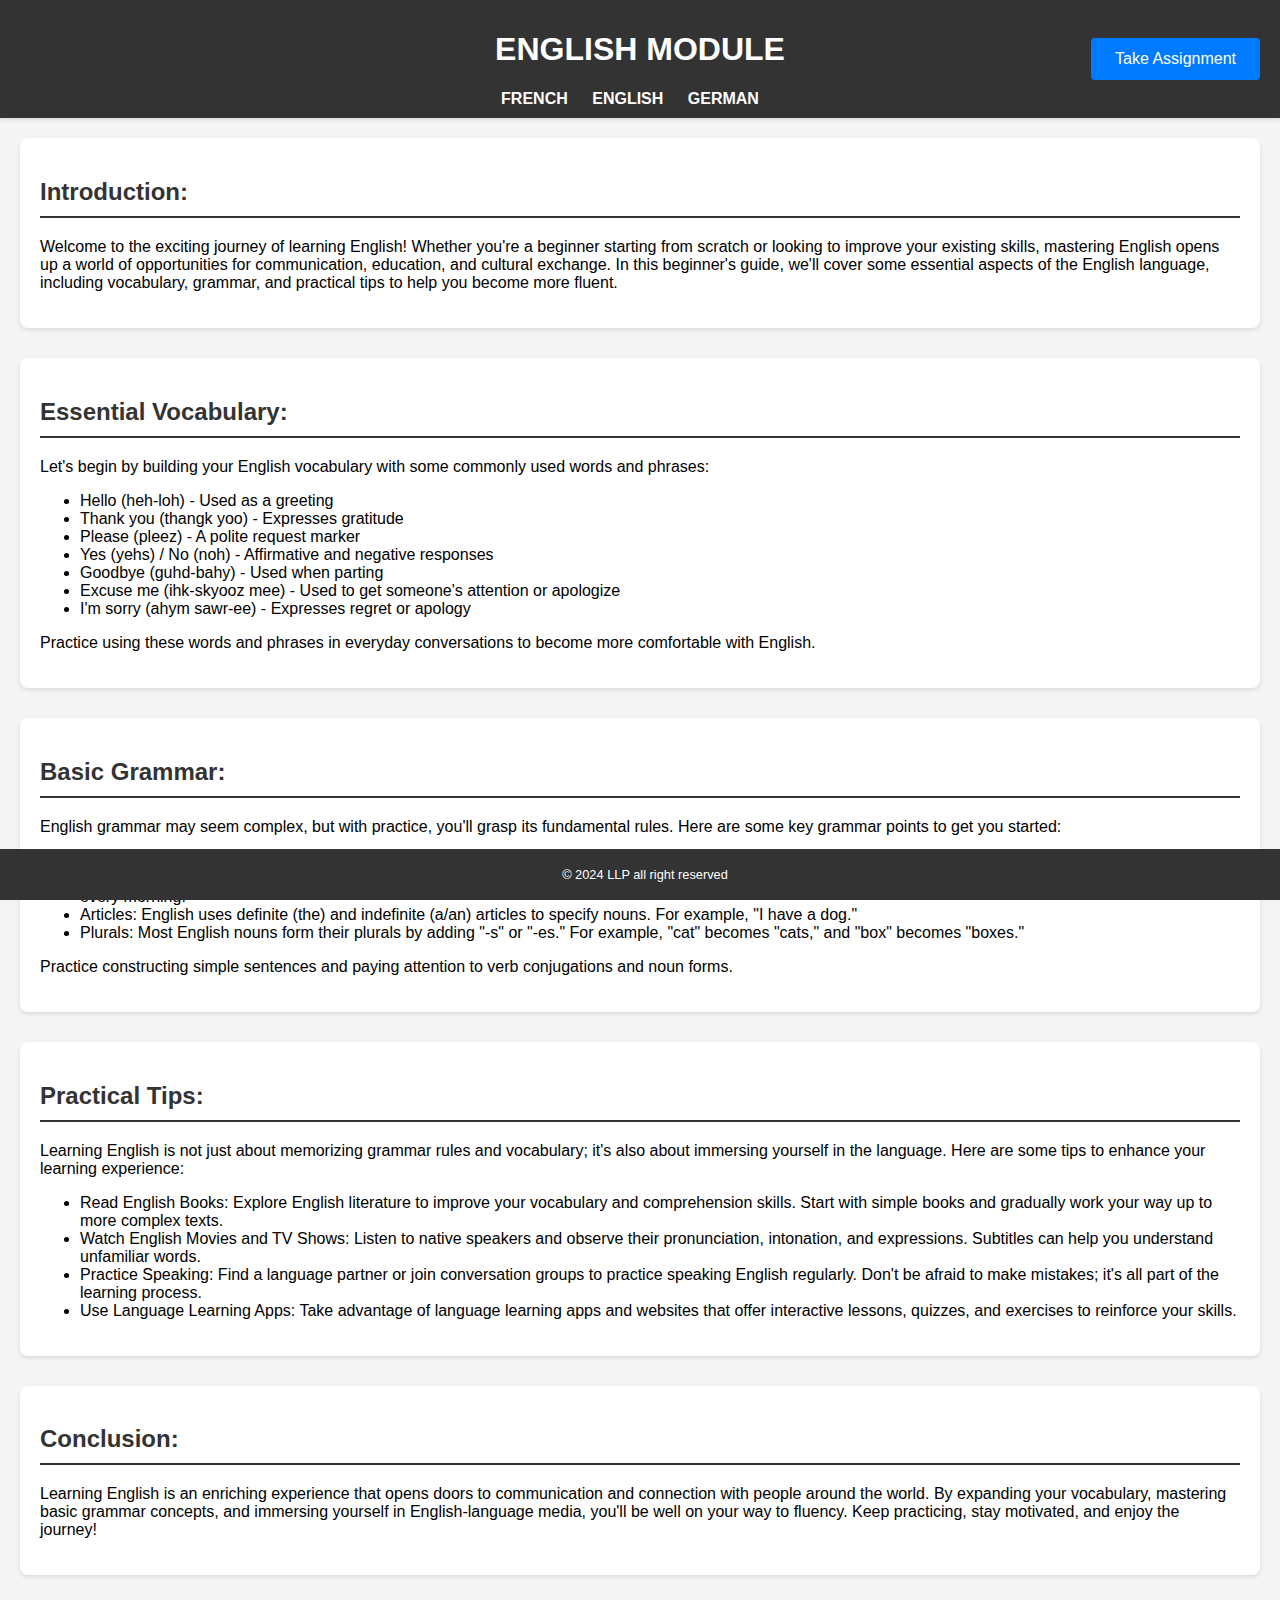
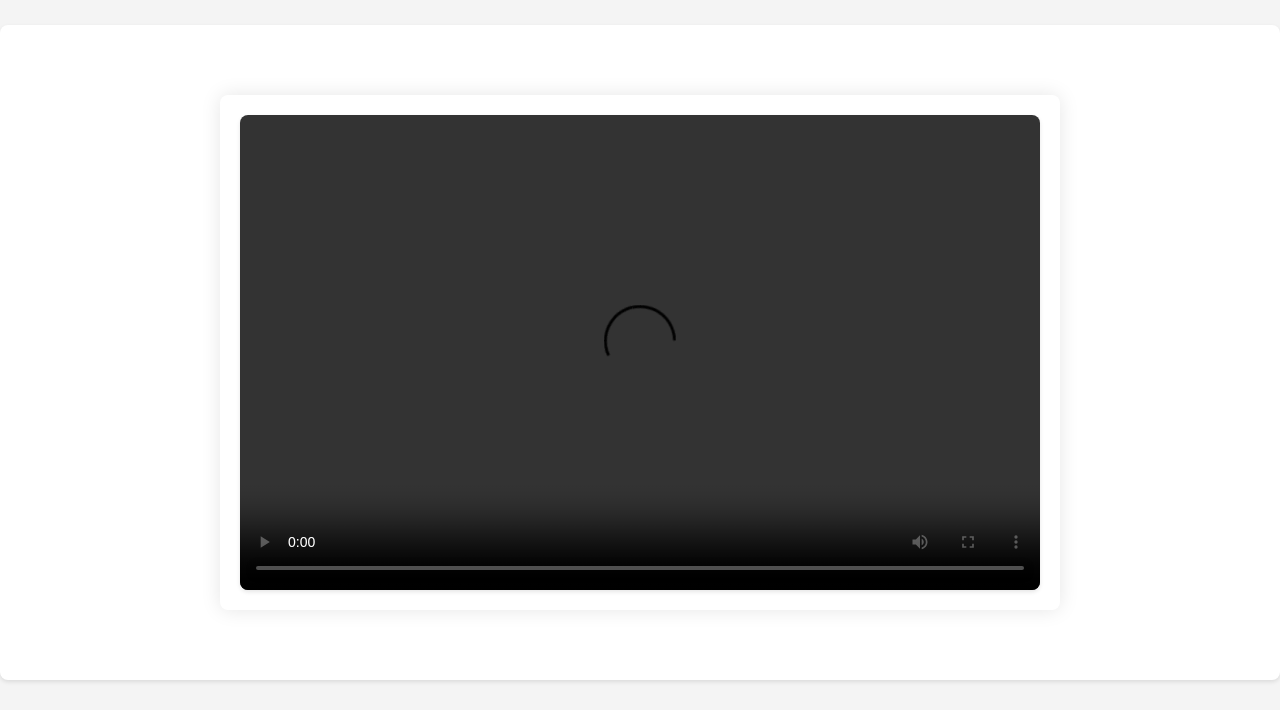
==== css.html @ 0dfb3b90 "Add files via upload" ====
<!DOCTYPE html>
<html lang="en">
<head>
    <meta charset="UTF-8">
    <meta name="viewport" content="width=device-width, initial-scale=1.0">
    <title>Learn ENGLISH</title>
    <link rel="icon" type="image/x-icon" href="LOGO.JPG">
    <link rel="stylesheet" href="styles.css">
    <style>
        
        header {
            position: relative;
        }

        #assignment-button {
            position: absolute;
            top: 50%;
            transform: translateY(-50%);
            right: 20px;
        }

        
        header a {
            text-decoration: none; 
            color: inherit; 
            cursor: pointer; 
        }
    </style>

</head>
<body>
    <header>
        <h1>ENGLISH MODULE</h1>
        <nav>
            <ul>    
                <li><a href="html.html">FRENCH</a></li>
                <li><a href="css.html">ENGLISH</a></li>
                <li><a href="python.html">GERMAN</a></li>
            </ul>
        </nav>
        <button id="assignment-button">Take Assignment</button> 
    </header>

    <main>
        <section>
            <h2>Introduction:</h2>
            <p>Welcome to the exciting journey of learning English! Whether you're a beginner starting from scratch or looking to improve your existing skills, mastering English opens up a world of opportunities for communication, education, and cultural exchange. In this beginner's guide, we'll cover some essential aspects of the English language, including vocabulary, grammar, and practical tips to help you become more fluent.</p>
        </section>

        <section>
            <h2>Essential Vocabulary:</h2>
            <p>Let's begin by building your English vocabulary with some commonly used words and phrases:</p>
            <ul>
                <li>Hello (heh-loh) - Used as a greeting</li>
                <li>Thank you (thangk yoo) - Expresses gratitude</li>
                <li>Please (pleez) - A polite request marker</li>
                <li>Yes (yehs) / No (noh) - Affirmative and negative responses</li>
                <li>Goodbye (guhd-bahy) - Used when parting</li>
                <li>Excuse me (ihk-skyooz mee) - Used to get someone's attention or apologize</li>
                <li>I'm sorry (ahym sawr-ee) - Expresses regret or apology</li>
            </ul>
            <p>Practice using these words and phrases in everyday conversations to become more comfortable with English.</p>
        </section>

        <section>
            <h2>Basic Grammar:</h2>
            <p>English grammar may seem complex, but with practice, you'll grasp its fundamental rules. Here are some key grammar points to get you started:</p>
            <ul>
                <li>Sentence Structure: English sentences typically follow a subject-verb-object order. For example, "I (subject) love (verb) learning English (object)."</li>
                <li>Verb Tenses: English verbs change to indicate the time of action. Common tenses include present, past, and future. For example, "I eat (present tense) breakfast every morning."</li>
                <li>Articles: English uses definite (the) and indefinite (a/an) articles to specify nouns. For example, "I have a dog."</li>
                <li>Plurals: Most English nouns form their plurals by adding "-s" or "-es." For example, "cat" becomes "cats," and "box" becomes "boxes."</li>
            </ul>
            <p>Practice constructing simple sentences and paying attention to verb conjugations and noun forms.</p>
        </section>

        <section>
            <h2>Practical Tips:</h2>
            <p>Learning English is not just about memorizing grammar rules and vocabulary; it's also about immersing yourself in the language. Here are some tips to enhance your learning experience:</p>
            <ul>
                <li>Read English Books: Explore English literature to improve your vocabulary and comprehension skills. Start with simple books and gradually work your way up to more complex texts.</li>
                <li>Watch English Movies and TV Shows: Listen to native speakers and observe their pronunciation, intonation, and expressions. Subtitles can help you understand unfamiliar words.</li>
                <li>Practice Speaking: Find a language partner or join conversation groups to practice speaking English regularly. Don't be afraid to make mistakes; it's all part of the learning process.</li>
                <li>Use Language Learning Apps: Take advantage of language learning apps and websites that offer interactive lessons, quizzes, and exercises to reinforce your skills.</li>
            </ul>
        </section>

        <section>
            <h2>Conclusion:</h2>
            <p>Learning English is an enriching experience that opens doors to communication and connection with people around the world. By expanding your vocabulary, mastering basic grammar concepts, and immersing yourself in English-language media, you'll be well on your way to fluency. Keep practicing, stay motivated, and enjoy the journey!</p>
        </section>
    </main>

    <footer>
        <p>&copy; 2024 LLP all right reserved</p>
    </footer>

   
    <section>
        <div class="container">
            <div class="content">
                <div class="video-container">
                    <video controls>
                        <source src="english.mp4" type="video/mp4">
                        Your browser does not support the video tag.
                    </video>
                </div>
            </div>
        </div>
    </section>
</body>
</html>
---- styles.css ----
body {
    font-family: 'Segoe UI', Tahoma, Geneva, Verdana, sans-serif;
    overflow: hidden;
    margin: 0;
}

.background-image {
    position: absolute;
    height: 100vh;
    top: 0;
    left: 0;
    right: 0;
    bottom: 0;
    background-image: url('background_login_1.jpg');
    background-size: cover;
    background-repeat: no-repeat;
    background-position: center center;
    
}

.heading {
    text-align: center;
    margin-top: 50px;
}

.heading h1 {
    font-family: 'Pacifico', cursive;
    color: #D32F2F;
    font-size: 3em;
    text-transform: uppercase;
    letter-spacing: 2px;
    background: linear-gradient(45deg, #FF5722, #D32F2F);
    -webkit-background-clip: text;
    -webkit-text-fill-color: transparent;
}

.login-container {
    max-width: 400px;
    margin: 50px auto;
    background-color: rgba(255, 255, 255, 0.95);
   
    padding: 30px;
    border-radius: 8px;
    box-shadow: 0 0 20px rgba(0, 0, 0, 0.1);
    position: relative;
    z-index: 1;
    text-align: center;
}

.form-group {
    margin-bottom: 20px;
    margin-right: 20px;
}

label {
    display: block;
    margin-bottom: 8px;
    color: #555;
    font-size: 0.9em;
    text-align: left;
}

input[type="text"],
input[type="password"] {
    width: 100%;
    padding: 12px;
    border: 1px solid #ccc;
    border-radius: 4px;
    font-size: 1em;
}

button {
    padding: 12px 24px;
    background-color: #007BFF;
    color: #fff;
    border: none;
    border-radius: 4px;
    font-size: 1em;
    cursor: pointer;
    transition: background-color 0.3s ease;
}

button:hover {
    background-color: #0056b3;
}

button:focus {
    outline: none;
}


@media (max-width: 480px) {
    .login-container {
        margin: 30px 10px;
        padding: 20px;
    }

    .heading h1 {
        font-size: 2.5em;
    }

    input[type="text"],
    input[type="password"],
    button {
        padding: 10px;
        font-size: 0.9em;
    }
}


body {
    font-family: 'Arial', sans-serif;
    margin: 0;
    padding: 0;
    background-color: #f4f4f4; 
}

header {
    background-color: #333;
    color: #fff;
    padding: 20px;
    text-align: center;
    box-shadow: 0 2px 4px rgba(0, 0, 0, 0.1); 
}

nav ul {
    list-style-type: none;
    padding: 0;
    margin: 0;
}

nav ul li {
    display: inline;
    margin-right: 20px;
}

nav ul li a {
    color: #fff;
    text-decoration: none;
    font-weight: bold;
    transition: color 0.3s ease;
}

nav ul li a:hover {
    color: #ffc107;
}

main {
    padding: 20px;
}

section {
    margin-bottom: 30px;
    background-color: #fff; 
    padding: 20px;
    border-radius: 8px; 
    box-shadow: 0 2px 4px rgba(0, 0, 0, 0.1); 
}

h2 {
    color: #333;
    border-bottom: 2px solid #333;
    padding-bottom: 10px; 
    margin-bottom: 20px; 
}

footer {
    background-color: #333;
    color: #fff;
    text-align: center;
    padding: 20px;
    position: fixed; 
    width: 100%;
    bottom: 0;
}


@media (max-width: 768px) {
    header {
        padding: 10px; 
    }

    nav ul li {
        display: block;
        margin: 10px 0;
    }
}


body {
    font-family: 'Arial', sans-serif;
    margin: 0;
    padding: 0;
    background-color: #f4f4f4; 
    overflow-y: scroll; 
}

header {
    background-color: #333;
    color: #fff;
    padding: 10px; 
    text-align: center;
    box-shadow: 0 2px 4px rgba(0, 0, 0, 0.1); 
}

.heading h1 {
    font-size: 2em; 
}


nav ul {
    list-style-type: none;
    padding: 0;
    margin: 0;
}

nav ul li {
    display: inline;
    margin-right: 20px;
}

nav ul li a {
    color: #fff;
    text-decoration: none;
    font-weight: bold;
    transition: color 0.3s ease; 
}

nav ul li a:hover {
    color: #ffc107;
}

main {
    padding: 20px;
}

section {
    margin-bottom: 30px;
    background-color: #fff; 
    padding: 20px;
    border-radius: 8px; 
    box-shadow: 0 2px 4px rgba(0, 0, 0, 0.1);
}

h2 {
    color: #333;
    border-bottom: 2px solid #333;
    padding-bottom: 10px; 
    margin-bottom: 20px; 
}

footer {
    background-color: #333;
    color: #fff;
    text-align: center;
    padding: 5px; 
    position: fixed;
    width: 100%;
    bottom: 0;
    font-size: 0.8em; 

}


@media (max-width: 768px) {
    header {
        padding: 10px; 
    }

    nav ul li {
        display: block;
        margin: 10px 0;
    }
}


.container {
    max-width: 800px;
    margin: 50px auto;
    background-color: #fff;
    padding: 20px;
    border-radius: 8px;
    box-shadow: 0 0 20px rgba(0, 0, 0, 0.1);
    text-align: center;
}

.video-container {
    position: relative;
    padding-bottom: 56.25%; 
    padding-top: 25px;
    height: 0;
}

.video-container video {
    position: absolute;
    top: 0;
    
    left: 0;
    width: 100%;
    height: 100%;
    border-radius: 8px; 
    box-shadow: 0 2px 4px rgba(0, 0, 0, 0.1); 
}
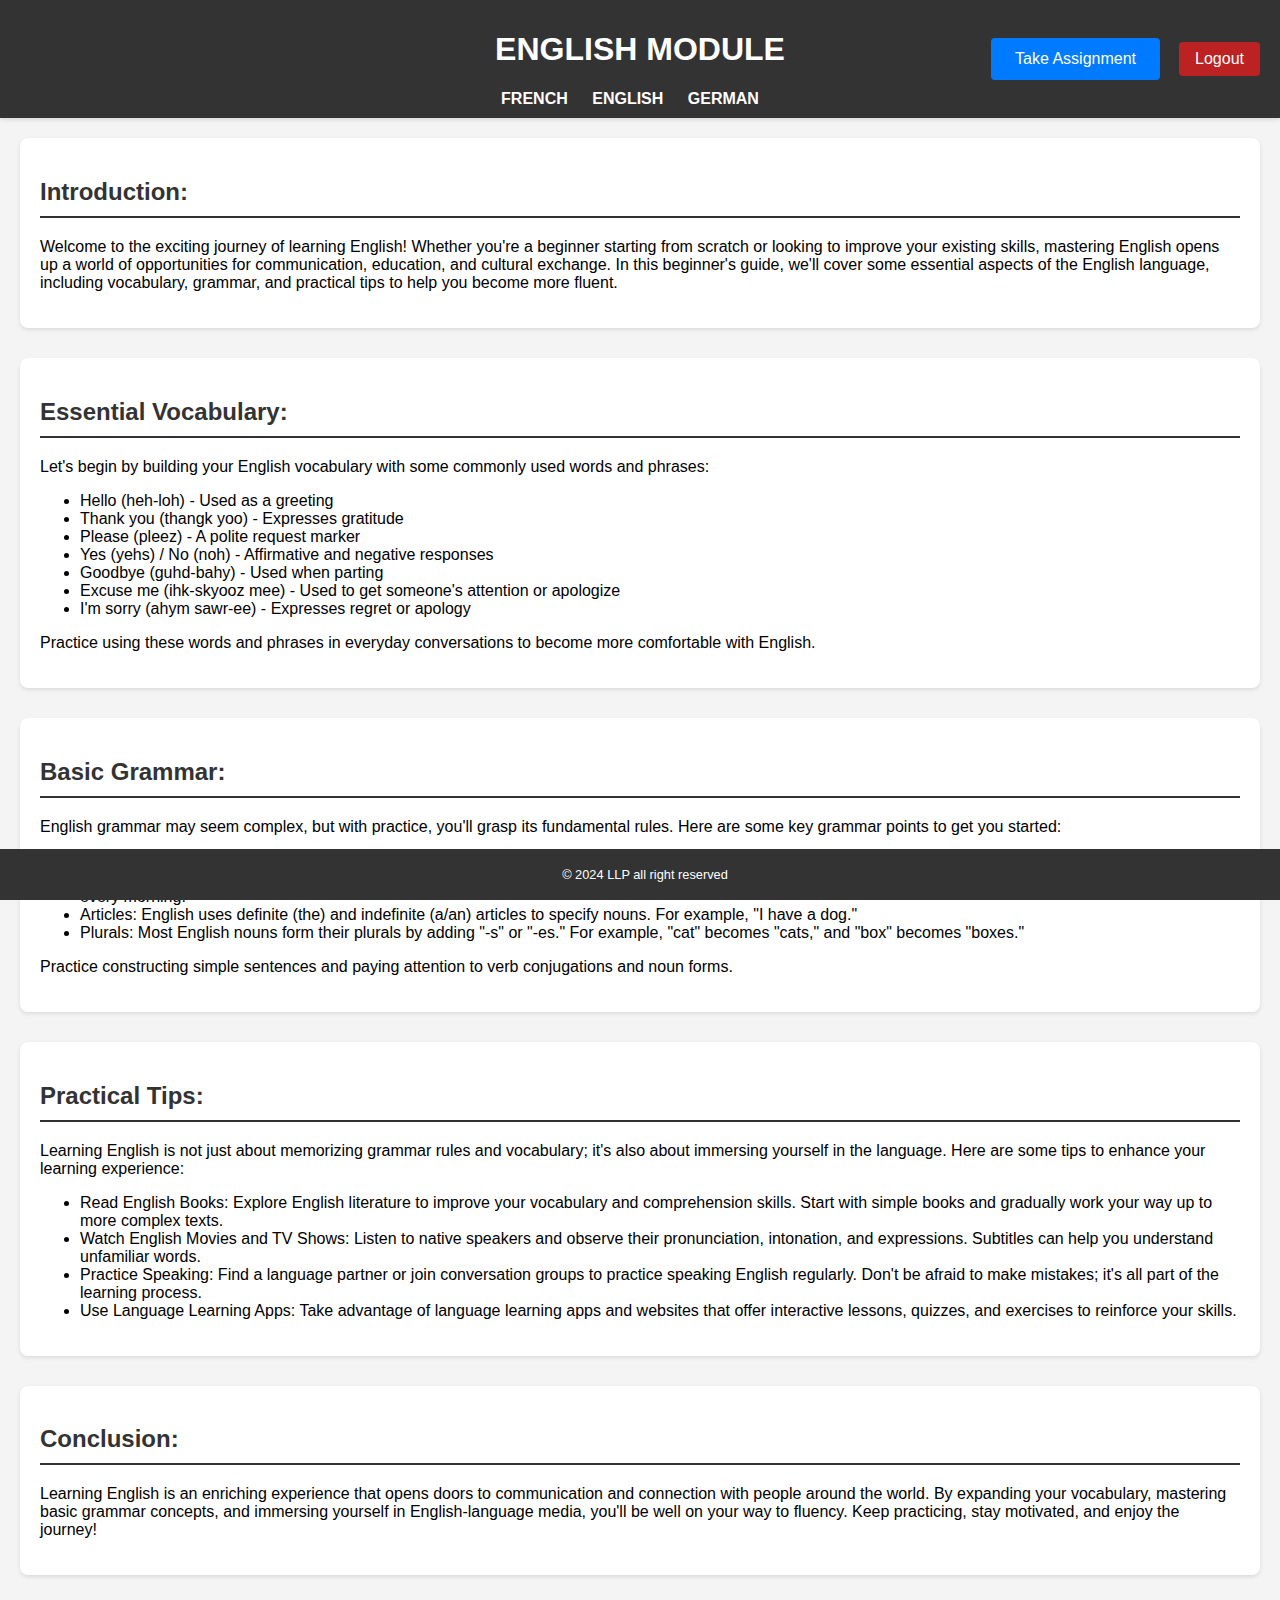
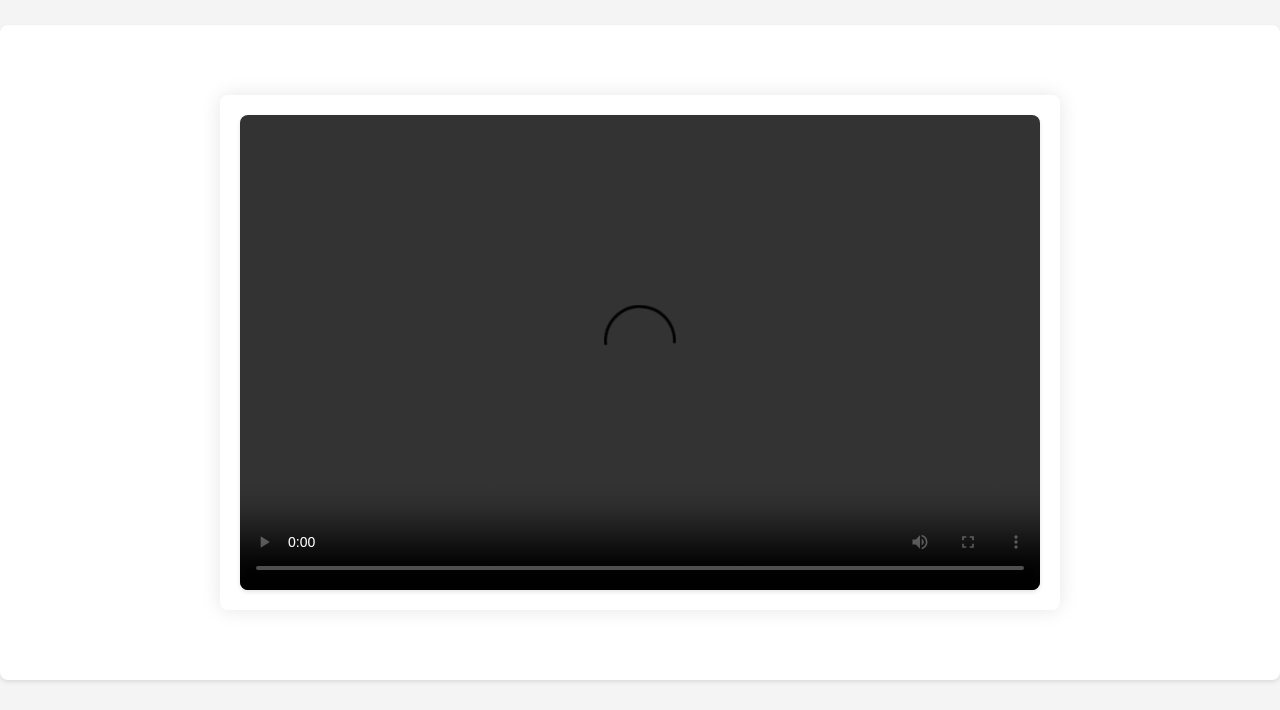
==== commit a2d38fdb: "Add files via upload" ====
--- a/css.html
+++ b/css.html
@@ -16,7 +16,21 @@
             position: absolute;
             top: 50%;
             transform: translateY(-50%);
+            right: 120px; /* Adjusted the position */
+            
+        }
+
+        #logout-button {
+            position: absolute;
+            top: 50%;
+            transform: translateY(-50%);
             right: 20px;
+            background-color: rgb(188, 34, 34); /* Set the background color to red */
+            color: white; /* Set text color to white */
+            border: none; /* Remove border */
+            padding: 8px 16px; /* Add padding for better appearance */
+            border-radius: 4px; /* Add border radius for rounded corners */
+            cursor: pointer;
         }
 
         
@@ -39,6 +53,7 @@
             </ul>
         </nav>
         <button id="assignment-button">Take Assignment</button> 
+        <button id="logout-button">Logout</button>
     </header>
 
     <main>
@@ -95,6 +110,12 @@
         <p>&copy; 2024 LLP all right reserved</p>
     </footer>
 
+    <script>
+        document.getElementById("logout-button").addEventListener("click", function() {
+            window.location.href = "index.html"; // Redirects to index.html
+        });
+    </script>
+
    
     <section>
         <div class="container">
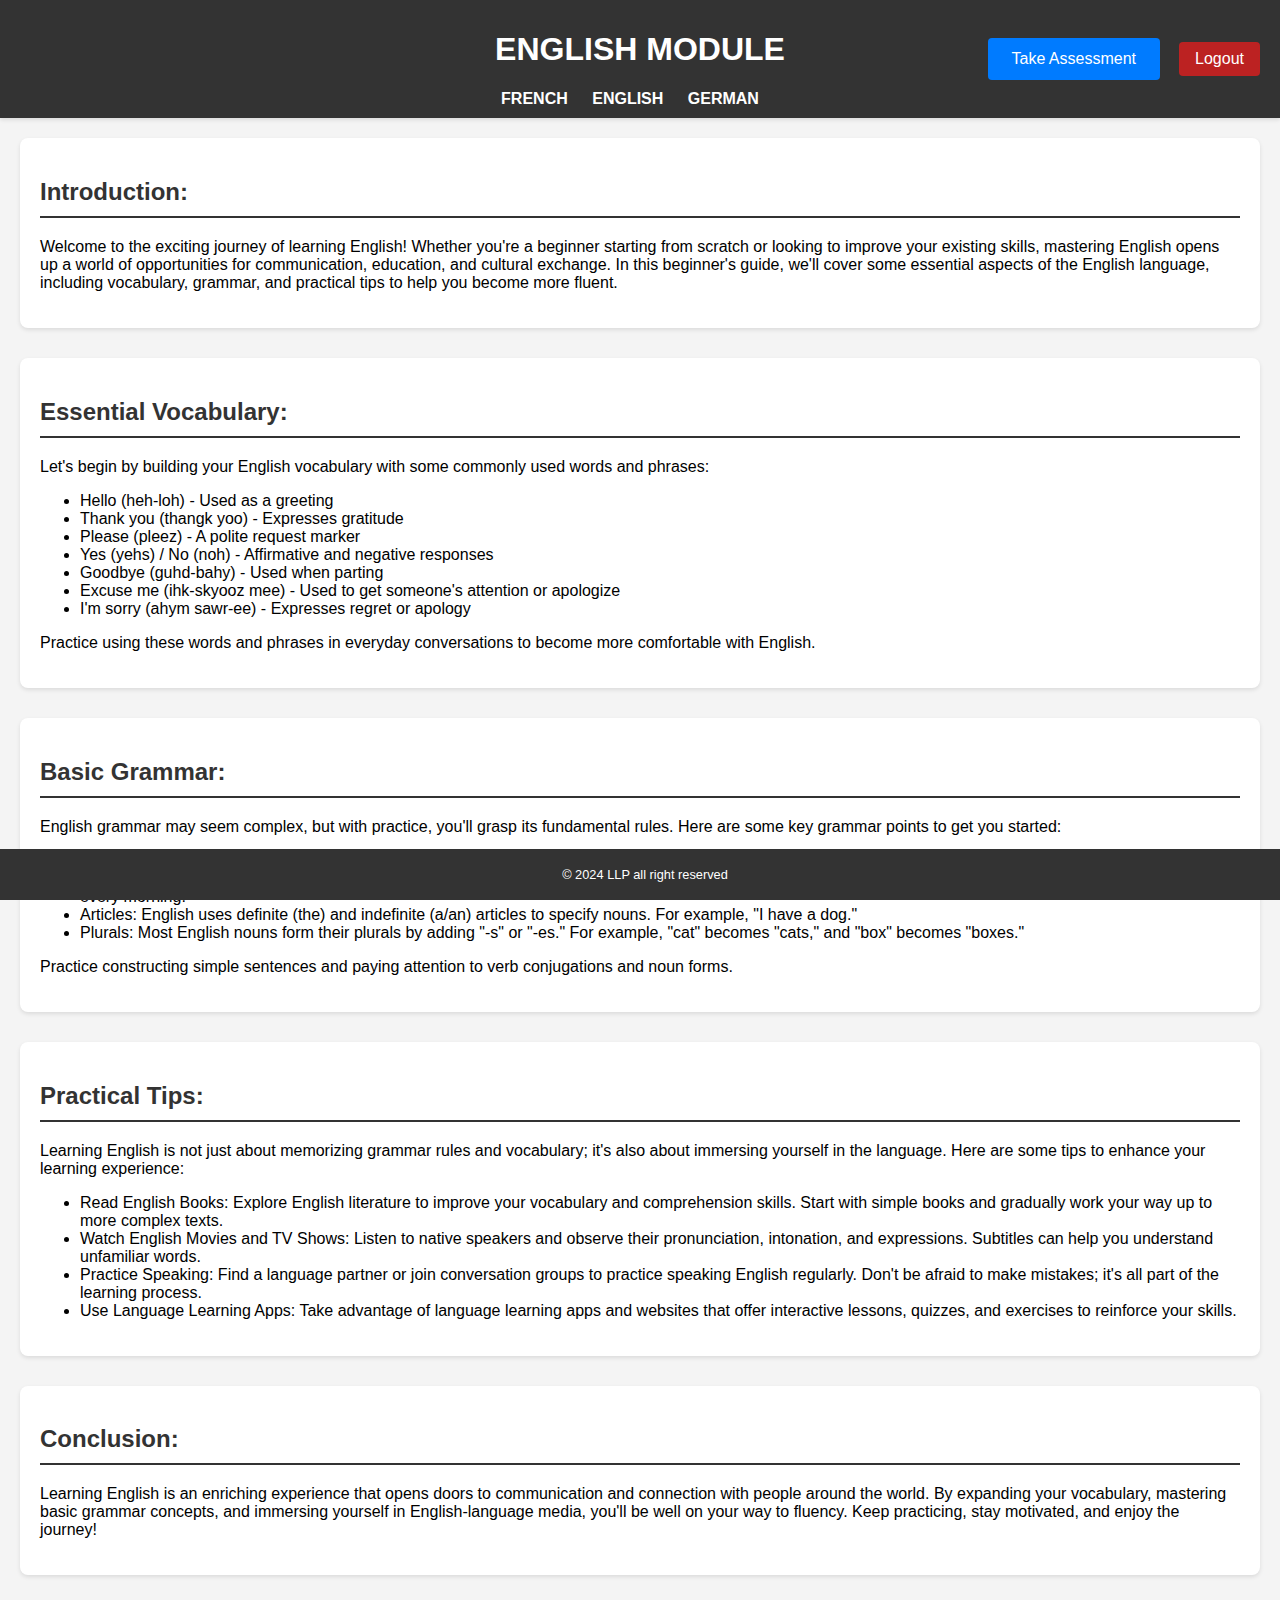
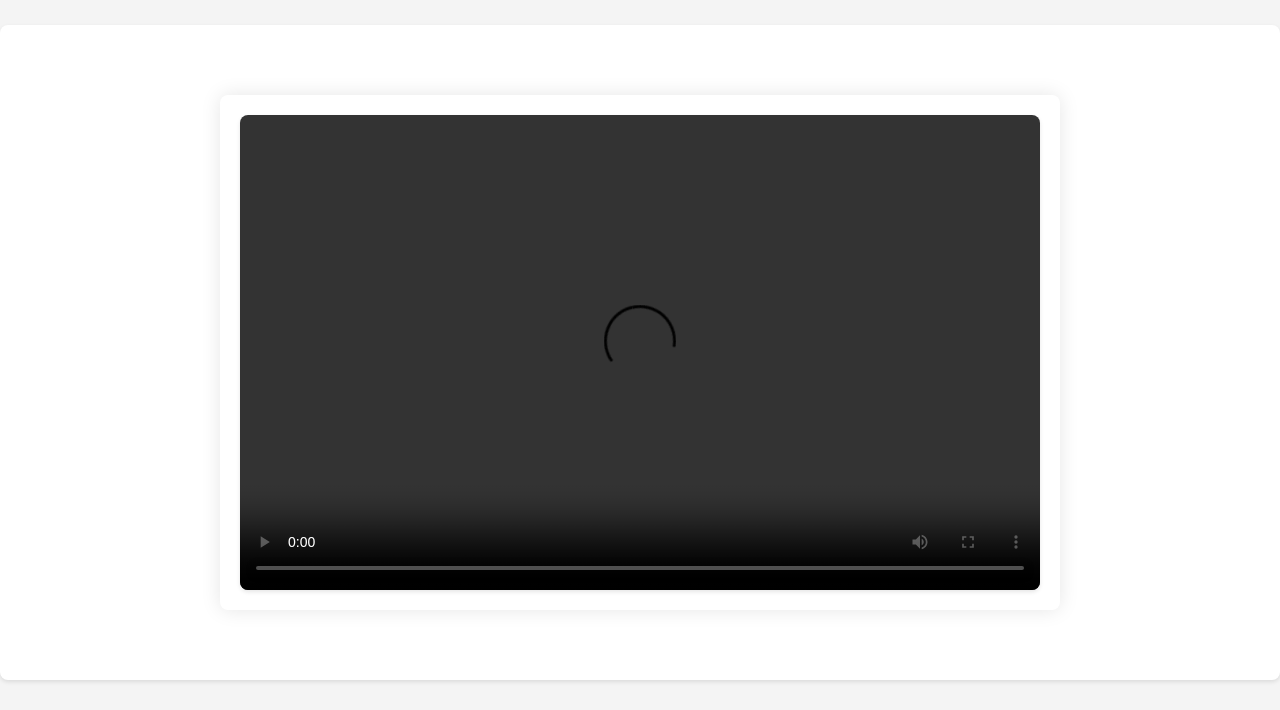
==== commit 91fe91df: "css.html" ====
--- a/css.html
+++ b/css.html
@@ -52,7 +52,7 @@
                 <li><a href="python.html">GERMAN</a></li>
             </ul>
         </nav>
-        <button id="assignment-button">Take Assignment</button> 
+        <button id="assignment-button">Take Assessment</button> 
         <button id="logout-button">Logout</button>
     </header>
 
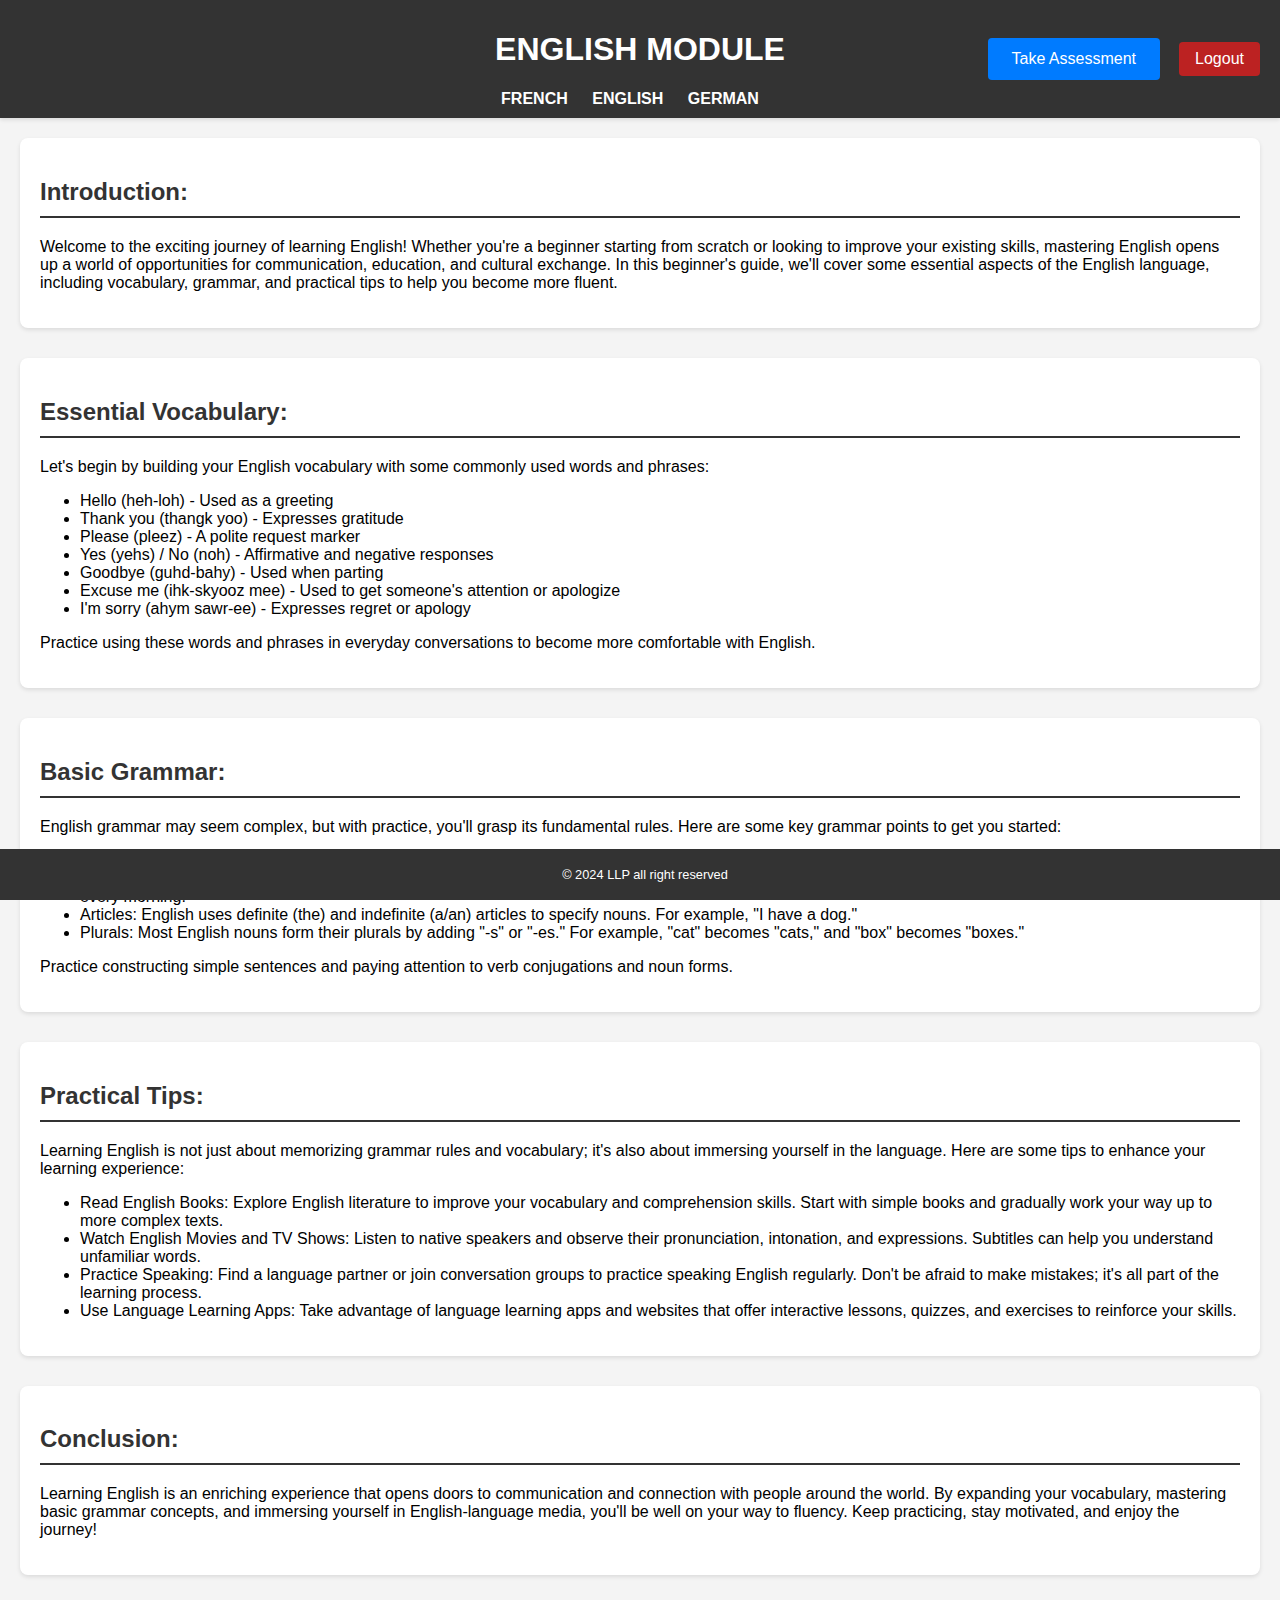
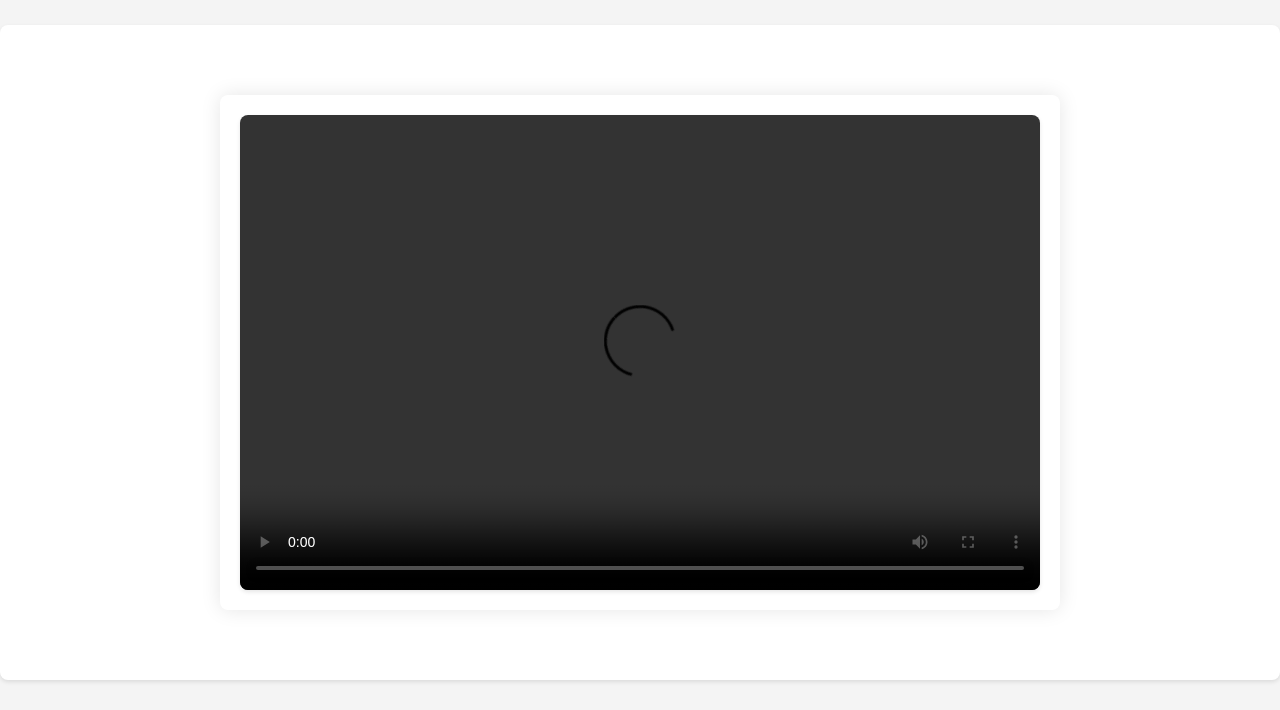
==== commit 1bb6b401: "css.html" ====
--- a/css.html
+++ b/css.html
@@ -16,7 +16,7 @@
             position: absolute;
             top: 50%;
             transform: translateY(-50%);
-            right: 120px; /* Adjusted the position */
+            right: 120px; 
             
         }
 
@@ -25,11 +25,11 @@
             top: 50%;
             transform: translateY(-50%);
             right: 20px;
-            background-color: rgb(188, 34, 34); /* Set the background color to red */
-            color: white; /* Set text color to white */
-            border: none; /* Remove border */
-            padding: 8px 16px; /* Add padding for better appearance */
-            border-radius: 4px; /* Add border radius for rounded corners */
+            background-color: rgb(188, 34, 34); 
+            color: white;
+            border: none; 
+            padding: 8px 16px; 
+            border-radius: 4px; 
             cursor: pointer;
         }
 
@@ -112,7 +112,7 @@
 
     <script>
         document.getElementById("logout-button").addEventListener("click", function() {
-            window.location.href = "index.html"; // Redirects to index.html
+            window.location.href = "index.html";
         });
     </script>
 
